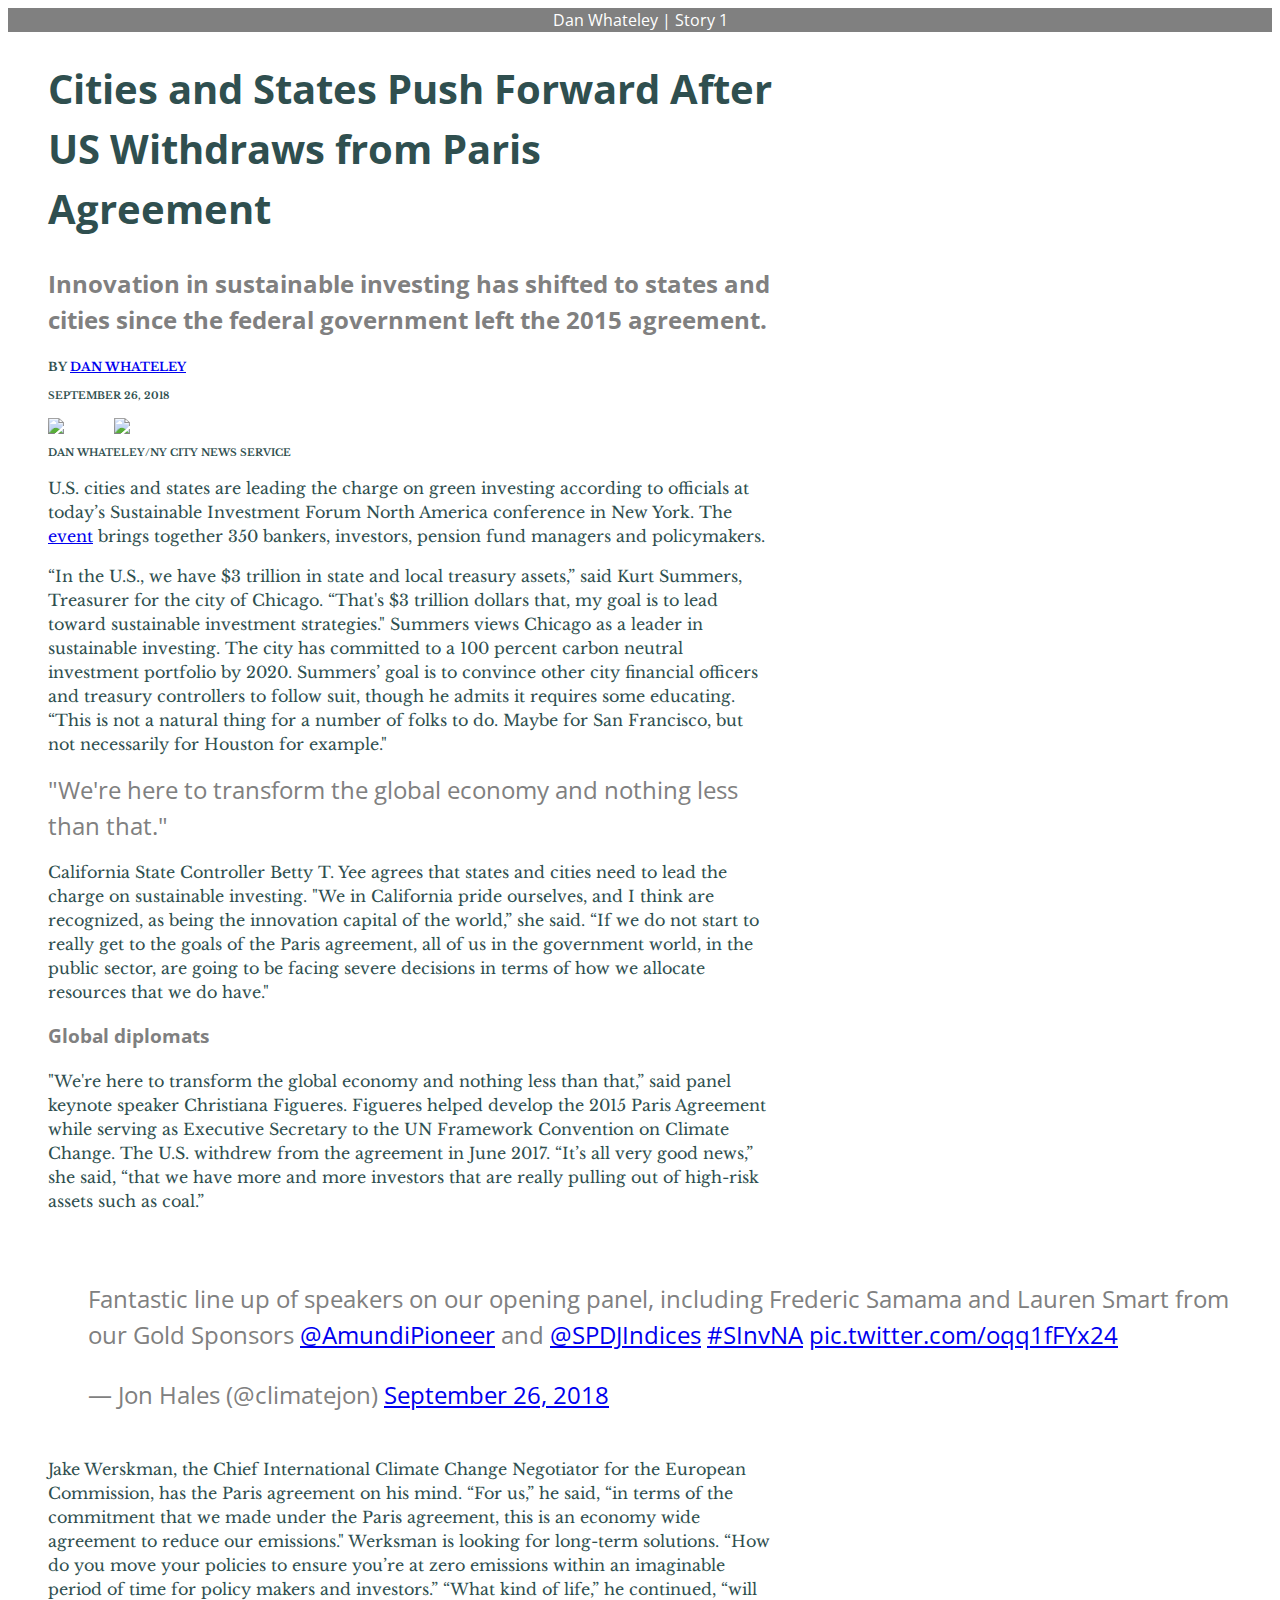
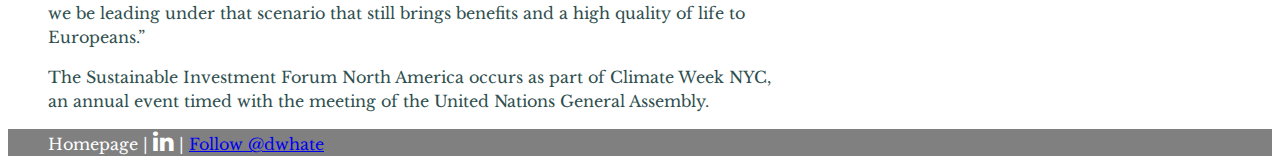
==== story1.html @ 71f42133 "footer updates" ====
<!DOCTYPE html>
<html lang="en">
<head>
  <!-- The content in this title will show up in the browser tab -->
<title>
Sustainable Investing</title>
<!--In here I put my CSS link -->
<link href="CSS/styles.css" rel="stylesheet">
<!-- The below establishes my font family -->
<link href="https://fonts.googleapis.com/css?family=Libre+Baskerville|Open+Sans:300" rel="stylesheet">
<!-- Footer icons -->
<link rel="stylesheet" href="https://cdnjs.cloudflare.com/ajax/libs/font-awesome/4.7.0/css/font-awesome.min.css">
<meta name="viewport" content"width=device-width, initial-scale=1.0">
</head>
<header>
  <div><a class="link" href="index.html">Dan Whateley</a> | <a class="link" href="story1.html">Story 1</a></div>
</header>
<body>
<h1>Cities and States Push Forward After US Withdraws from Paris Agreement</h1>
<h2>Innovation in sustainable investing has shifted to states and cities since the federal government left the 2015 agreement.</h2>
<p id="byline">By <a href="http://www.danwhateley.com" target="_blank">Dan Whateley</a></p>
<p id="date">September 26, 2018</p>
<!-- Practicing adding two images side-by-side-->
<img id="sidebyside" border="0" src="Images/ChristianaFigueres_Panel.jpeg"</img>
<img id="sidebyside2" border="0" src="Images/PatriciaFuller.jpg"</img>
<figcaption id="photocredit">DAN WHATELEY/NY CITY NEWS SERVICE</figcaption>
<p class="articletext"> U.S. cities and states are leading the charge on green investing according to officials at today’s Sustainable Investment Forum North America conference in New York. The <a href="https://events.climateaction.org/sustainable-investment-forum-north-america/" target="_blank">event</a> brings together 350 bankers, investors, pension fund managers and policymakers.</p>
<p class="articletext">“In the U.S., we have $3 trillion in state and local treasury assets,” said Kurt Summers, Treasurer for the city of Chicago. “That's $3 trillion dollars that, my goal is to lead toward sustainable investment strategies." Summers views Chicago as a leader in sustainable investing. The city has committed to a 100 percent carbon neutral investment portfolio by 2020. Summers’ goal is to convince other city financial officers and treasury controllers to follow suit, though he admits it requires some educating. “This is not a natural thing for a number of folks to do. Maybe for San Francisco, but not necessarily for Houston for example."</p>
<blockquote id="blockquoteborder">
"We're here to transform the global economy and nothing less than that."</blockquote>
<p class="articletext"> California State Controller Betty T. Yee agrees that states and cities need to lead the charge on sustainable investing. "We in California pride ourselves, and I think are recognized, as being the innovation capital of the world,” she said. “If we do not start to really get to the goals of the Paris agreement, all of us in the government world, in the public sector, are going to be facing severe decisions in terms of how we allocate resources that we do have."</p>
<h3>Global diplomats</h3>
<p class="articletext"> "We're here to transform the global economy and nothing less than that,” said panel keynote speaker Christiana Figueres. Figueres helped develop the 2015 Paris Agreement while serving as Executive Secretary to the UN Framework Convention on Climate Change. The U.S. withdrew from the agreement in June 2017. “It’s all very good news,” she said, “that we have more and more investors that are really pulling out of high-risk assets such as coal.”</p>
</body>
<!-- This is for my Twitter embed -->
<blockquote class="twitter-tweet" data-lang="en"><p lang="en" dir="ltr">Fantastic line up of speakers on our opening panel, including Frederic Samama and Lauren Smart from our Gold Sponsors <a href="https://twitter.com/AmundiPioneer?ref_src=twsrc%5Etfw">@AmundiPioneer</a> and <a href="https://twitter.com/SPDJIndices?ref_src=twsrc%5Etfw">@SPDJIndices</a> <a href="https://twitter.com/hashtag/SInvNA?src=hash&amp;ref_src=twsrc%5Etfw">#SInvNA</a> <a href="https://t.co/oqq1fFYx24">pic.twitter.com/oqq1fFYx24</a></p>&mdash; Jon Hales (@climatejon) <a href="https://twitter.com/climatejon/status/1044941467486236674?ref_src=twsrc%5Etfw">September 26, 2018</a></blockquote>
<script async src="https://platform.twitter.com/widgets.js" charset="utf-8"></script>
<p class="articletext">Jake Werskman, the Chief International Climate Change Negotiator for the European Commission, has the Paris agreement on his mind. “For us,” he said, “in terms of the commitment that we made under the Paris agreement, this is an economy wide agreement to reduce our emissions." Werksman is looking for long-term solutions. “How do you move your policies to ensure you’re at zero emissions within an imaginable period of time for policy makers and investors.” “What kind of life,” he continued, “will we be leading under that scenario that still brings benefits and a high quality of life to Europeans.”</p>
<p class="articletext">The Sustainable Investment Forum North America occurs as part of Climate Week NYC, an annual event timed with the meeting of the United Nations General Assembly.</p>
<footer>
<nav class="footer"><a class="link" href="index.html">Homepage</a> | <a class="link" href="https://www.linkedin.com/in/danwhateley/" target="_blank"><i style="font-size:24px" class="fa">&#xf0e1;</i></a> | <a href="https://twitter.com/dwhate?ref_src=twsrc%5Etfw" class="twitter-follow-button" data-show-count="false">Follow @dwhate</a><script async src="https://platform.twitter.com/widgets.js" charset="utf-8"></script> 
</nav>
</footer>
</html>
---- CSS/styles.css ----
/* CSS COMMENT EXAMPLE */

html {
  box-sizing: border-box;
}
*, *:before, *:after {
  box-sizing: inherit;
}
header {
  background-color: gray;
  background-size: cover;
  color: white;
  font-family: 'Open Sans', sans-serif;
  text-align: center;
}
h1 {color: darkslategray;
  font-size: 40px;
  font-weight: bold;
  font-family: 'Open Sans', sans-serif;
  padding-left: 40px;
  padding-right: 500px;

}
h2, blockquote {color: gray;
  text-align: "center";
  font-size: 24px;
  font-family: 'Open Sans', sans-serif;
  padding-left: 40px;
  padding-right: 500px;

}
body {color: darkslategray;
  font-size: 16px;
  line-height: 1.5;
  font-family: 'Libre Baskerville', serif;
}
img {max-width: 50%;
    max-height: auto;
    padding-left: 20px;
  }

h3 {
    color: gray;
    font-weight: bold;
    font-family: 'Open Sans', sans-serif;
    padding-left: 40px;
}
#byline {
  text-transform: uppercase;
  font-size: 12px;
  font-family: 'Libre Baskerville', serif;
  font-weight: bold;
  padding-left: 40px;
}

#date {
  text-transform: uppercase;
  font-size: 10px;
  font-family: 'Libre Baskerville', serif;
  font-weight: bold;
  padding-left: 40px;
}
#photocredit {
  text-transform: uppercase;
  font-size: 10px;
  font-family: 'Libre Baskerville', serif;
  font-weight: bold;
  padding-left: 40px;
}
.articletext {
  padding-left: 40px;
  padding-right: 500px;
}
/*Social Buttons for footer */
.twitter-tweet {
  padding: 20px 0px 20px 40px;
}
#sidebyside {
   width: 35%;
   padding: 5px;
   padding-left: 40px;
 }
 #sidebyside2 {
    width: 27%;
    padding: 5px;
    padding-left: 40px;
  }
.footer {
  padding-left: 40px;
  background-color: gray;
  color: white;
  background-size: contain;
}

#blockquoteborder {
  margin: auto;
  margin-color: darkslategray;
}
.link {
  color: inherit;
  text-decoration: none;
}
#portrait {
  border-radius: 50%;
  filter: grayscale(100%);
  width:20%;
  height: auto;
}
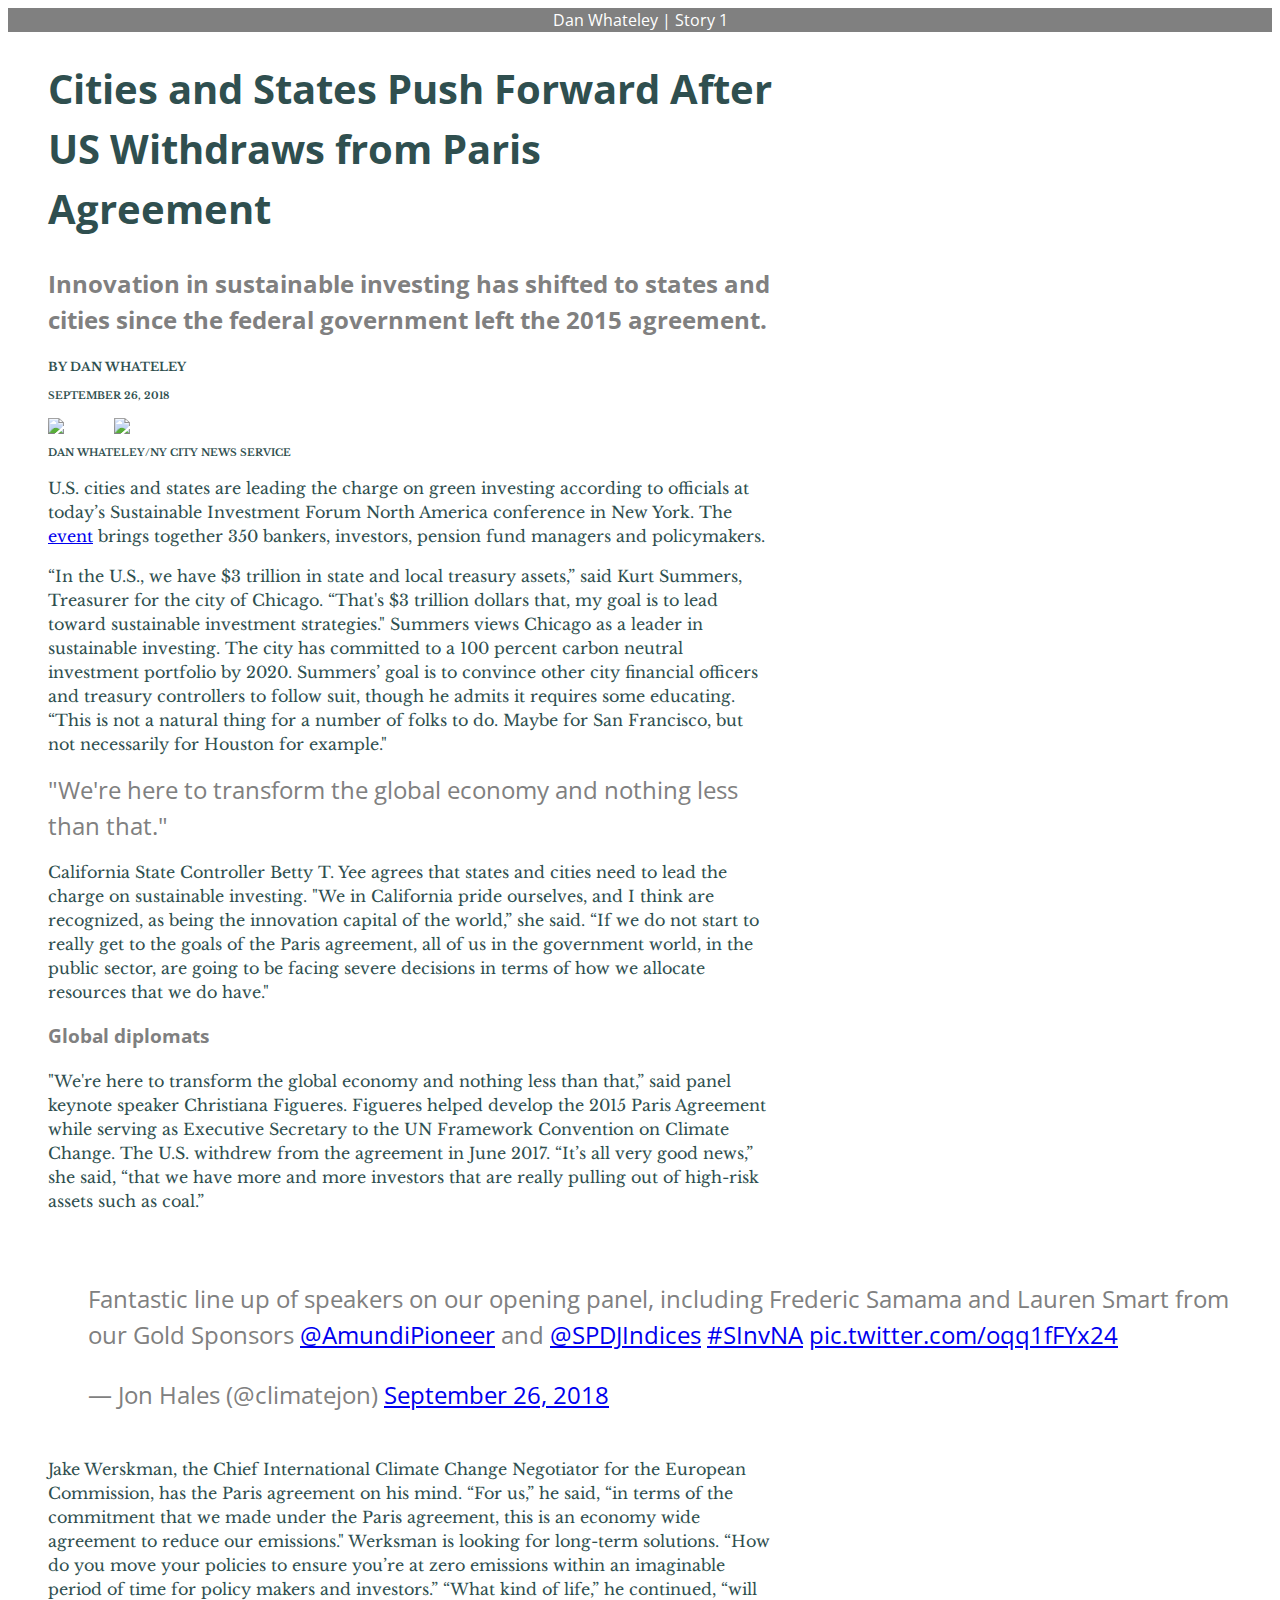
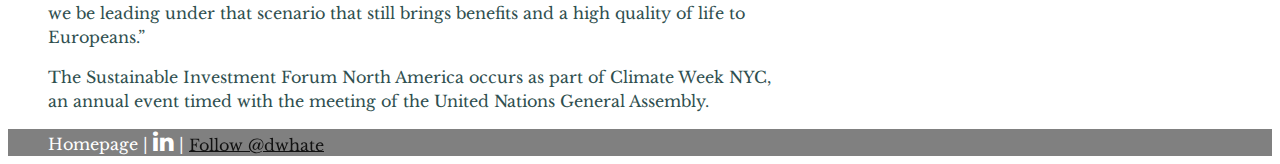
==== commit 8f99f281: "Updated byline class" ====
--- a/story1.html
+++ b/story1.html
@@ -18,7 +18,7 @@
 <body>
 <h1>Cities and States Push Forward After US Withdraws from Paris Agreement</h1>
 <h2>Innovation in sustainable investing has shifted to states and cities since the federal government left the 2015 agreement.</h2>
-<p id="byline">By <a href="http://www.danwhateley.com" target="_blank">Dan Whateley</a></p>
+<p id="byline">By <a class="link" href="http://www.danwhateley.com" target="_blank">Dan Whateley</a></p>
 <p id="date">September 26, 2018</p>
 <!-- Practicing adding two images side-by-side-->
 <img id="sidebyside" border="0" src="Images/ChristianaFigueres_Panel.jpeg"</img>
@@ -38,7 +38,7 @@
 <p class="articletext">Jake Werskman, the Chief International Climate Change Negotiator for the European Commission, has the Paris agreement on his mind. “For us,” he said, “in terms of the commitment that we made under the Paris agreement, this is an economy wide agreement to reduce our emissions." Werksman is looking for long-term solutions. “How do you move your policies to ensure you’re at zero emissions within an imaginable period of time for policy makers and investors.” “What kind of life,” he continued, “will we be leading under that scenario that still brings benefits and a high quality of life to Europeans.”</p>
 <p class="articletext">The Sustainable Investment Forum North America occurs as part of Climate Week NYC, an annual event timed with the meeting of the United Nations General Assembly.</p>
 <footer>
-<nav class="footer"><a class="link" href="index.html">Homepage</a> | <a class="link" href="https://www.linkedin.com/in/danwhateley/" target="_blank"><i style="font-size:24px" class="fa">&#xf0e1;</i></a> | <a href="https://twitter.com/dwhate?ref_src=twsrc%5Etfw" class="twitter-follow-button" data-show-count="false">Follow @dwhate</a><script async src="https://platform.twitter.com/widgets.js" charset="utf-8"></script> 
+<nav class="footer"><a class="link" href="index.html">Homepage</a> | <a class="link" href="https://www.linkedin.com/in/danwhateley/" target="_blank"><i style="font-size:24px" class="fa">&#xf0e1;</i></a> | <a href="https://twitter.com/dwhate?ref_src=twsrc%5Etfw" class="twitter-follow-button" data-show-count="false">Follow @dwhate</a><script async src="https://platform.twitter.com/widgets.js" charset="utf-8"></script>
 </nav>
 </footer>
 </html>
--- a/CSS/styles.css
+++ b/CSS/styles.css
@@ -6,6 +6,7 @@
 *, *:before, *:after {
   box-sizing: inherit;
 }
+/*This will set a background and font for my header */
 header {
   background-color: gray;
   background-size: cover;
@@ -13,6 +14,7 @@
   font-family: 'Open Sans', sans-serif;
   text-align: center;
 }
+/* This establishes styles for my story headline */
 h1 {color: darkslategray;
   font-size: 40px;
   font-weight: bold;
@@ -72,6 +74,11 @@
   padding-right: 500px;
 }
 /*Social Buttons for footer */
+.twitter-follow-button {
+  padding-top: 2.5px;
+  filter: grayscale(100%);
+
+}
 .twitter-tweet {
   padding: 20px 0px 20px 40px;
 }
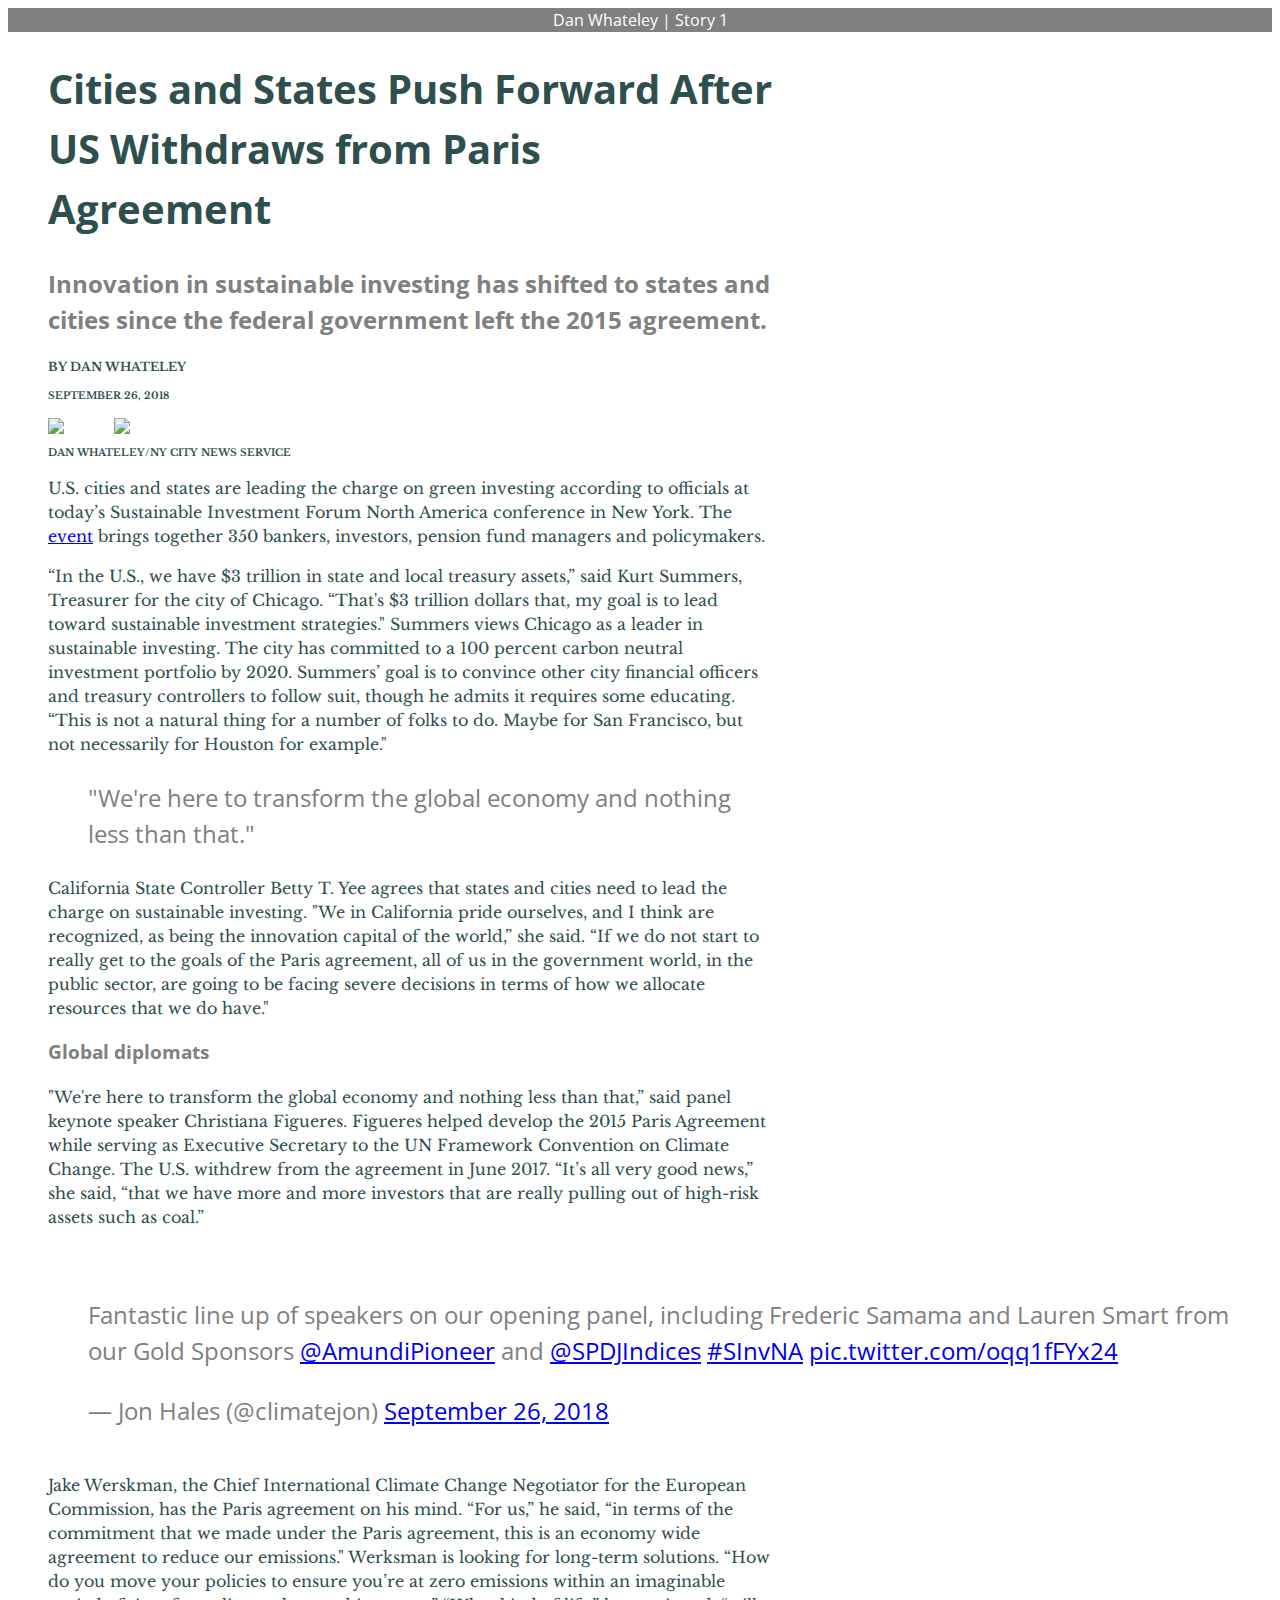
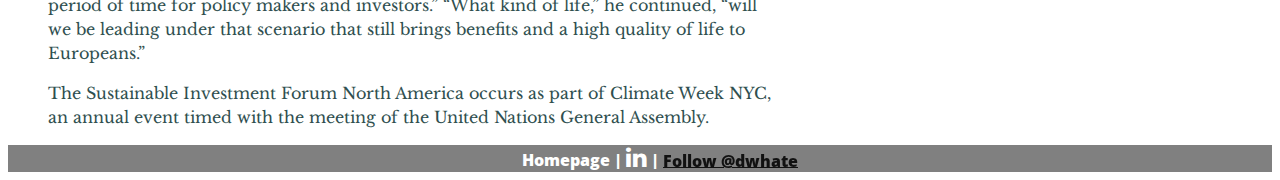
==== commit ec005b0d: "Favicon" ====
--- a/story1.html
+++ b/story1.html
@@ -10,6 +10,24 @@
 <link href="https://fonts.googleapis.com/css?family=Libre+Baskerville|Open+Sans:300" rel="stylesheet">
 <!-- Footer icons -->
 <link rel="stylesheet" href="https://cdnjs.cloudflare.com/ajax/libs/font-awesome/4.7.0/css/font-awesome.min.css">
+<!--Favicon code below -->
+<link rel="apple-touch-icon" sizes="57x57" href="/apple-icon-57x57.png">
+<link rel="apple-touch-icon" sizes="60x60" href="/apple-icon-60x60.png">
+<link rel="apple-touch-icon" sizes="72x72" href="/apple-icon-72x72.png">
+<link rel="apple-touch-icon" sizes="76x76" href="/apple-icon-76x76.png">
+<link rel="apple-touch-icon" sizes="114x114" href="/apple-icon-114x114.png">
+<link rel="apple-touch-icon" sizes="120x120" href="/apple-icon-120x120.png">
+<link rel="apple-touch-icon" sizes="144x144" href="/apple-icon-144x144.png">
+<link rel="apple-touch-icon" sizes="152x152" href="/apple-icon-152x152.png">
+<link rel="apple-touch-icon" sizes="180x180" href="/apple-icon-180x180.png">
+<link rel="icon" type="image/png" sizes="192x192"  href="/android-icon-192x192.png">
+<link rel="icon" type="image/png" sizes="32x32" href="/favicon-32x32.png">
+<link rel="icon" type="image/png" sizes="96x96" href="/favicon-96x96.png">
+<link rel="icon" type="image/png" sizes="16x16" href="/favicon-16x16.png">
+<link rel="manifest" href="/manifest.json">
+<meta name="msapplication-TileColor" content="#ffffff">
+<meta name="msapplication-TileImage" content="/ms-icon-144x144.png">
+<meta name="theme-color" content="#ffffff">
 <meta name="viewport" content"width=device-width, initial-scale=1.0">
 </head>
 <header>
--- a/CSS/styles.css
+++ b/CSS/styles.css
@@ -22,6 +22,7 @@
   padding-left: 40px;
   padding-right: 500px;
 
+  /* These establish styles for my subheadline and blockquotes */
 }
 h2, blockquote {color: gray;
   text-align: "center";
@@ -47,6 +48,7 @@
     font-family: 'Open Sans', sans-serif;
     padding-left: 40px;
 }
+/* This establishes styles for my byline */
 #byline {
   text-transform: uppercase;
   font-size: 12px;
@@ -54,6 +56,7 @@
   font-weight: bold;
   padding-left: 40px;
 }
+/* This establishes styles for my dates */
 
 #date {
   text-transform: uppercase;
@@ -62,6 +65,8 @@
   font-weight: bold;
   padding-left: 40px;
 }
+/* This establishes styles for my photo captions */
+
 #photocredit {
   text-transform: uppercase;
   font-size: 10px;
@@ -69,6 +74,8 @@
   font-weight: bold;
   padding-left: 40px;
 }
+/* This establishes styles for my article text */
+
 .articletext {
   padding-left: 40px;
   padding-right: 500px;
@@ -79,9 +86,13 @@
   filter: grayscale(100%);
 
 }
+/*Embedded tweet*/
+
 .twitter-tweet {
   padding: 20px 0px 20px 40px;
 }
+/*Side by side photo alignment*/
+
 #sidebyside {
    width: 35%;
    padding: 5px;
@@ -92,24 +103,25 @@
     padding: 5px;
     padding-left: 40px;
   }
+  /*Styles for footer*/
 .footer {
   padding-left: 40px;
   background-color: gray;
+  font-family: 'Open Sans', sans-serif;
+  font-weight: 800;
   color: white;
   background-size: contain;
+  text-align: center;
 }
-
-#blockquoteborder {
-  margin: auto;
-  margin-color: darkslategray;
-}
+/*Remove link formatting*/
 .link {
   color: inherit;
   text-decoration: none;
 }
+/*Create a circular, black and white portrait photo*/
+
 #portrait {
   border-radius: 50%;
   filter: grayscale(100%);
-  width:20%;
-  height: auto;
+  max-width:20%;
 }
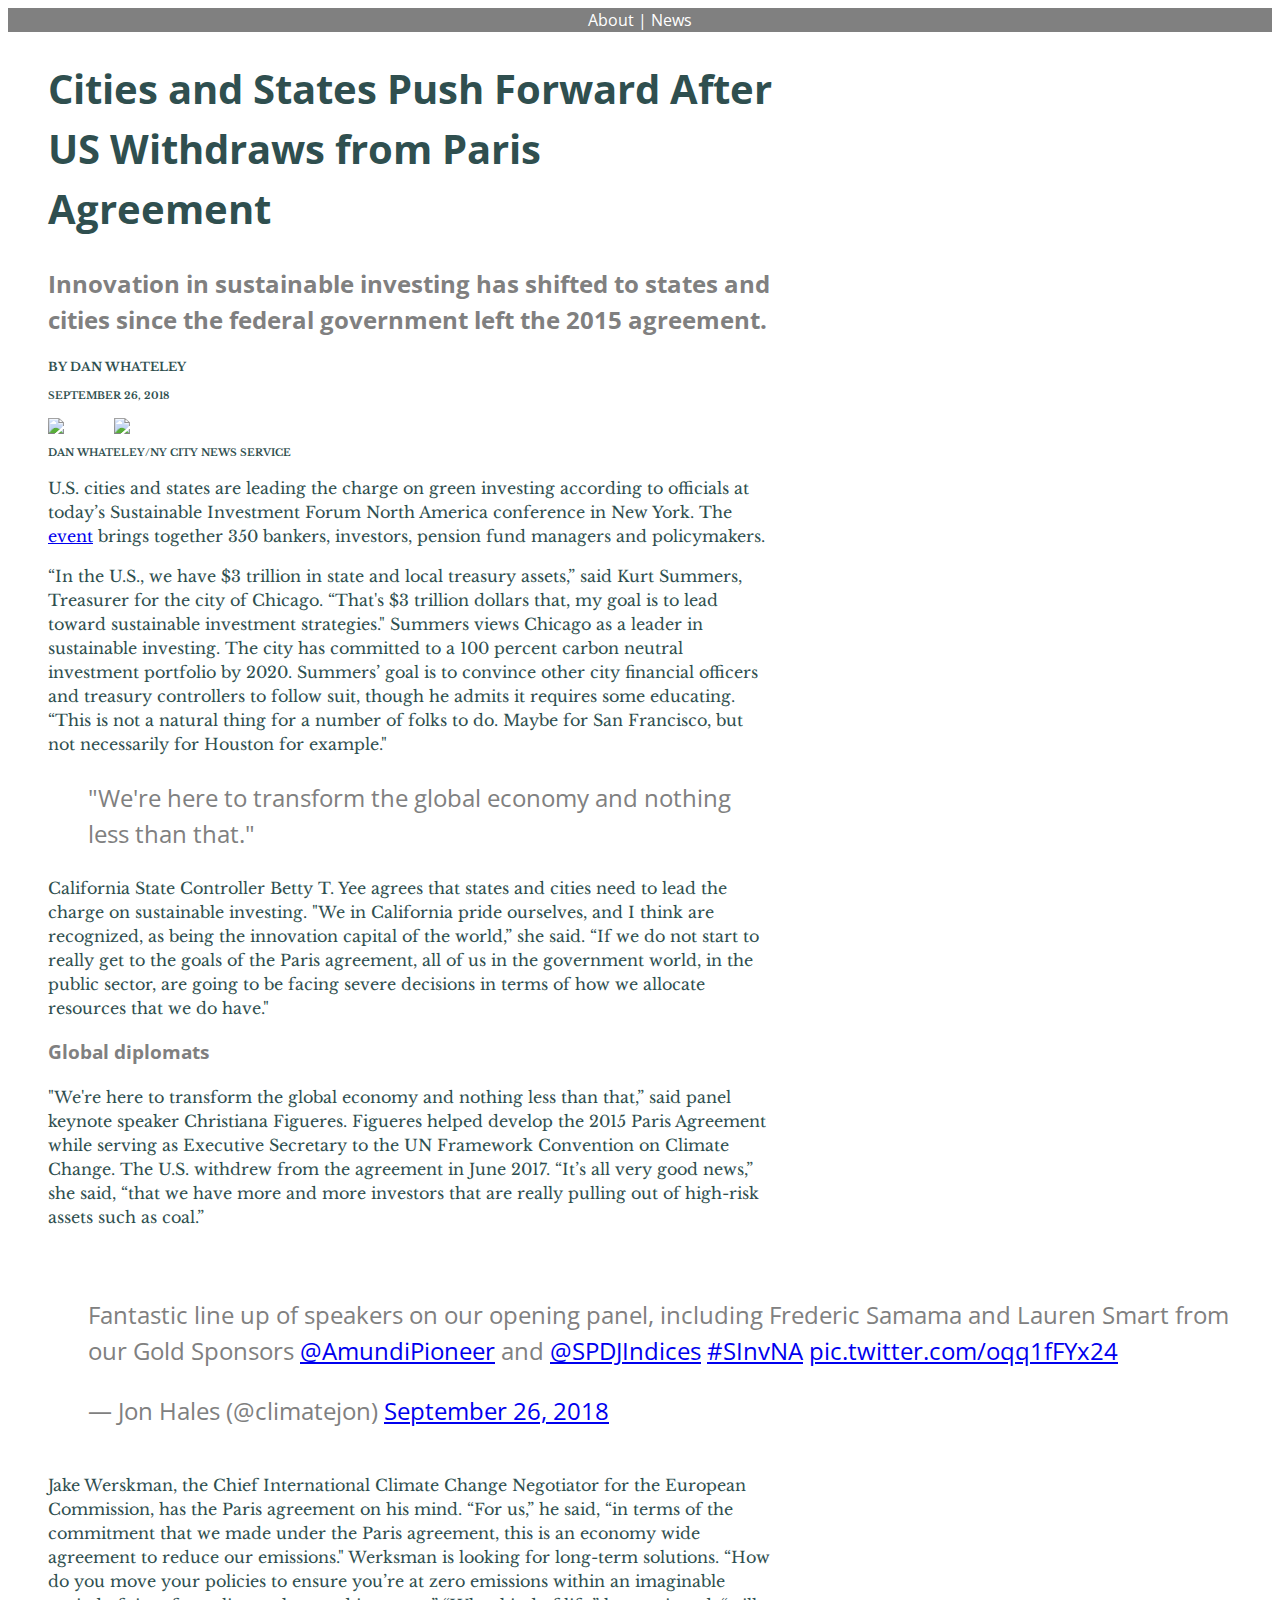
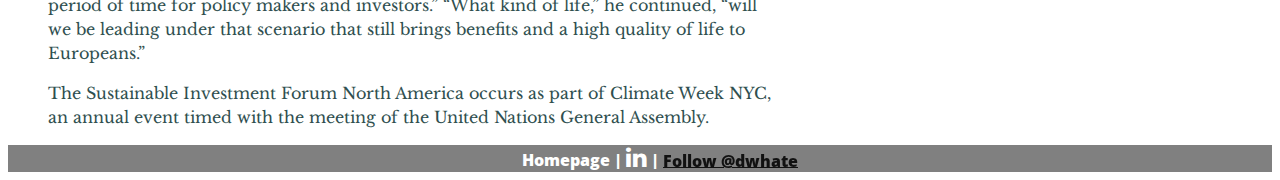
==== commit bc0ac5a1: "New header titles" ====
--- a/story1.html
+++ b/story1.html
@@ -11,19 +11,19 @@
 <!-- Footer icons -->
 <link rel="stylesheet" href="https://cdnjs.cloudflare.com/ajax/libs/font-awesome/4.7.0/css/font-awesome.min.css">
 <!--Favicon code below -->
-<link rel="apple-touch-icon" sizes="57x57" href="/apple-icon-57x57.png">
-<link rel="apple-touch-icon" sizes="60x60" href="/apple-icon-60x60.png">
-<link rel="apple-touch-icon" sizes="72x72" href="/apple-icon-72x72.png">
-<link rel="apple-touch-icon" sizes="76x76" href="/apple-icon-76x76.png">
-<link rel="apple-touch-icon" sizes="114x114" href="/apple-icon-114x114.png">
-<link rel="apple-touch-icon" sizes="120x120" href="/apple-icon-120x120.png">
-<link rel="apple-touch-icon" sizes="144x144" href="/apple-icon-144x144.png">
-<link rel="apple-touch-icon" sizes="152x152" href="/apple-icon-152x152.png">
-<link rel="apple-touch-icon" sizes="180x180" href="/apple-icon-180x180.png">
-<link rel="icon" type="image/png" sizes="192x192"  href="/android-icon-192x192.png">
-<link rel="icon" type="image/png" sizes="32x32" href="/favicon-32x32.png">
-<link rel="icon" type="image/png" sizes="96x96" href="/favicon-96x96.png">
-<link rel="icon" type="image/png" sizes="16x16" href="/favicon-16x16.png">
+<link rel="apple-touch-icon" sizes="57x57" href="Favicon.ico/apple-icon-57x57.png">
+<link rel="apple-touch-icon" sizes="60x60" href="Favicon.ico/apple-icon-60x60.png">
+<link rel="apple-touch-icon" sizes="72x72" href="Favicon.ico/apple-icon-72x72.png">
+<link rel="apple-touch-icon" sizes="76x76" href="Favicon.ico/apple-icon-76x76.png">
+<link rel="apple-touch-icon" sizes="114x114" href="Favicon.ico/apple-icon-114x114.png">
+<link rel="apple-touch-icon" sizes="120x120" href="Favicon.ico/apple-icon-120x120.png">
+<link rel="apple-touch-icon" sizes="144x144" href="Favicon.ico/apple-icon-144x144.png">
+<link rel="apple-touch-icon" sizes="152x152" href="Favicon.ico/apple-icon-152x152.png">
+<link rel="apple-touch-icon" sizes="180x180" href="Favicon.ico/apple-icon-180x180.png">
+<link rel="icon" type="image/png" sizes="192x192"  href="Favicon.ico/android-icon-192x192.png">
+<link rel="icon" type="image/png" sizes="32x32" href="Favicon.ico/favicon-32x32.png">
+<link rel="icon" type="image/png" sizes="96x96" href="Favicon.ico/favicon-96x96.png">
+<link rel="icon" type="image/png" sizes="16x16" href="Favicon.ico/favicon-16x16.png">
 <link rel="manifest" href="/manifest.json">
 <meta name="msapplication-TileColor" content="#ffffff">
 <meta name="msapplication-TileImage" content="/ms-icon-144x144.png">
@@ -31,7 +31,7 @@
 <meta name="viewport" content"width=device-width, initial-scale=1.0">
 </head>
 <header>
-  <div><a class="link" href="index.html">Dan Whateley</a> | <a class="link" href="story1.html">Story 1</a></div>
+  <div><a class="link" href="index.html">About</a> | <a class="link" href="story1.html">News</a></div>
 </header>
 <body>
 <h1>Cities and States Push Forward After US Withdraws from Paris Agreement</h1>
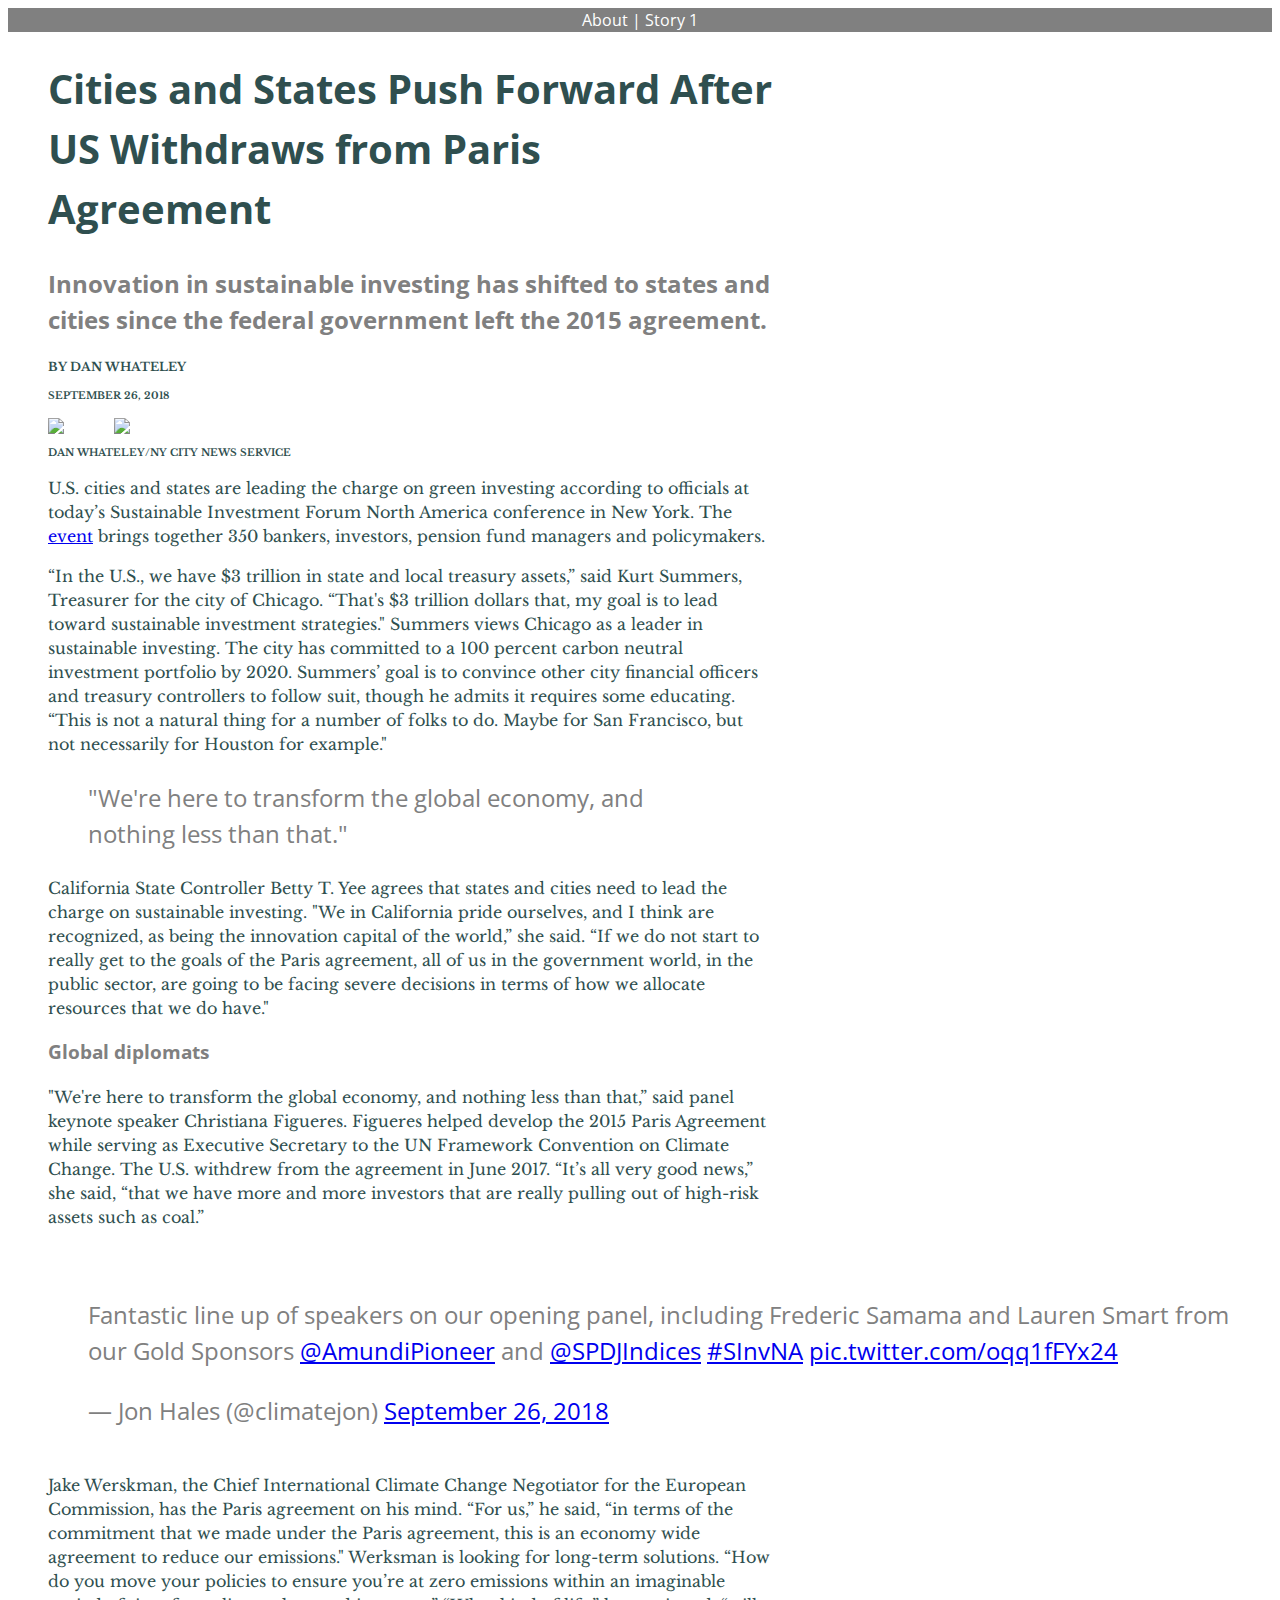
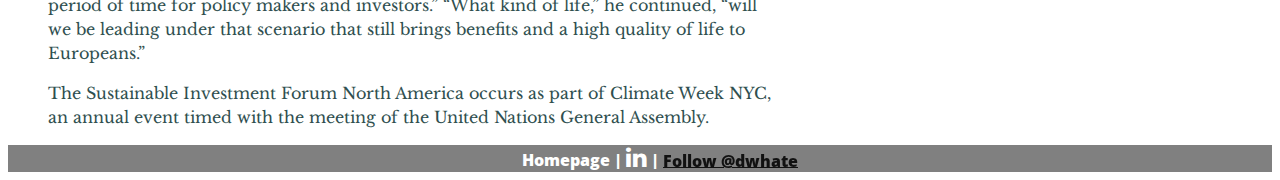
==== commit 68b07eac: "Text edit" ====
--- a/story1.html
+++ b/story1.html
@@ -31,7 +31,7 @@
 <meta name="viewport" content"width=device-width, initial-scale=1.0">
 </head>
 <header>
-  <div><a class="link" href="index.html">About</a> | <a class="link" href="story1.html">News</a></div>
+  <div><a class="link" href="index.html">About</a> | <a class="link" href="story1.html">Story 1</a></div>
 </header>
 <body>
 <h1>Cities and States Push Forward After US Withdraws from Paris Agreement</h1>
@@ -45,10 +45,10 @@
 <p class="articletext"> U.S. cities and states are leading the charge on green investing according to officials at today’s Sustainable Investment Forum North America conference in New York. The <a href="https://events.climateaction.org/sustainable-investment-forum-north-america/" target="_blank">event</a> brings together 350 bankers, investors, pension fund managers and policymakers.</p>
 <p class="articletext">“In the U.S., we have $3 trillion in state and local treasury assets,” said Kurt Summers, Treasurer for the city of Chicago. “That's $3 trillion dollars that, my goal is to lead toward sustainable investment strategies." Summers views Chicago as a leader in sustainable investing. The city has committed to a 100 percent carbon neutral investment portfolio by 2020. Summers’ goal is to convince other city financial officers and treasury controllers to follow suit, though he admits it requires some educating. “This is not a natural thing for a number of folks to do. Maybe for San Francisco, but not necessarily for Houston for example."</p>
 <blockquote id="blockquoteborder">
-"We're here to transform the global economy and nothing less than that."</blockquote>
+"We're here to transform the global economy, and nothing less than that."</blockquote>
 <p class="articletext"> California State Controller Betty T. Yee agrees that states and cities need to lead the charge on sustainable investing. "We in California pride ourselves, and I think are recognized, as being the innovation capital of the world,” she said. “If we do not start to really get to the goals of the Paris agreement, all of us in the government world, in the public sector, are going to be facing severe decisions in terms of how we allocate resources that we do have."</p>
 <h3>Global diplomats</h3>
-<p class="articletext"> "We're here to transform the global economy and nothing less than that,” said panel keynote speaker Christiana Figueres. Figueres helped develop the 2015 Paris Agreement while serving as Executive Secretary to the UN Framework Convention on Climate Change. The U.S. withdrew from the agreement in June 2017. “It’s all very good news,” she said, “that we have more and more investors that are really pulling out of high-risk assets such as coal.”</p>
+<p class="articletext"> "We're here to transform the global economy, and nothing less than that,” said panel keynote speaker Christiana Figueres. Figueres helped develop the 2015 Paris Agreement while serving as Executive Secretary to the UN Framework Convention on Climate Change. The U.S. withdrew from the agreement in June 2017. “It’s all very good news,” she said, “that we have more and more investors that are really pulling out of high-risk assets such as coal.”</p>
 </body>
 <!-- This is for my Twitter embed -->
 <blockquote class="twitter-tweet" data-lang="en"><p lang="en" dir="ltr">Fantastic line up of speakers on our opening panel, including Frederic Samama and Lauren Smart from our Gold Sponsors <a href="https://twitter.com/AmundiPioneer?ref_src=twsrc%5Etfw">@AmundiPioneer</a> and <a href="https://twitter.com/SPDJIndices?ref_src=twsrc%5Etfw">@SPDJIndices</a> <a href="https://twitter.com/hashtag/SInvNA?src=hash&amp;ref_src=twsrc%5Etfw">#SInvNA</a> <a href="https://t.co/oqq1fFYx24">pic.twitter.com/oqq1fFYx24</a></p>&mdash; Jon Hales (@climatejon) <a href="https://twitter.com/climatejon/status/1044941467486236674?ref_src=twsrc%5Etfw">September 26, 2018</a></blockquote>
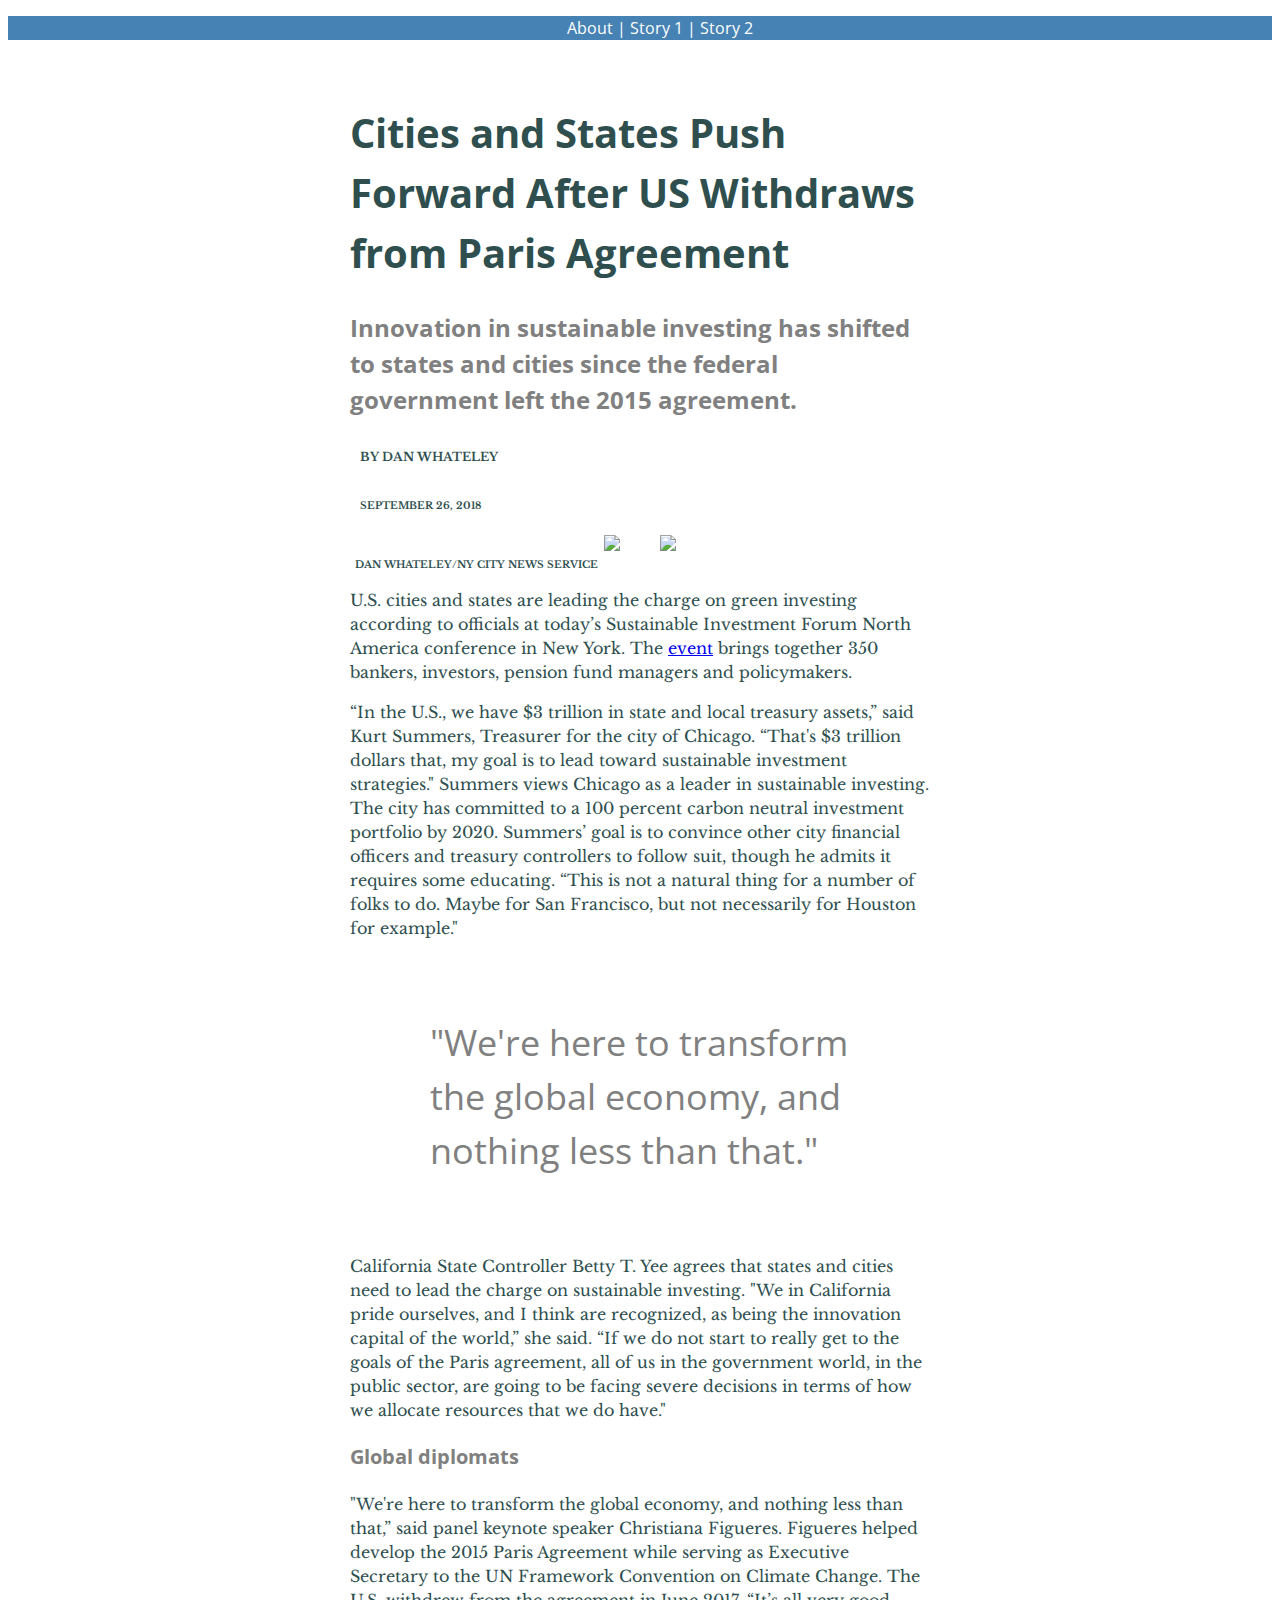
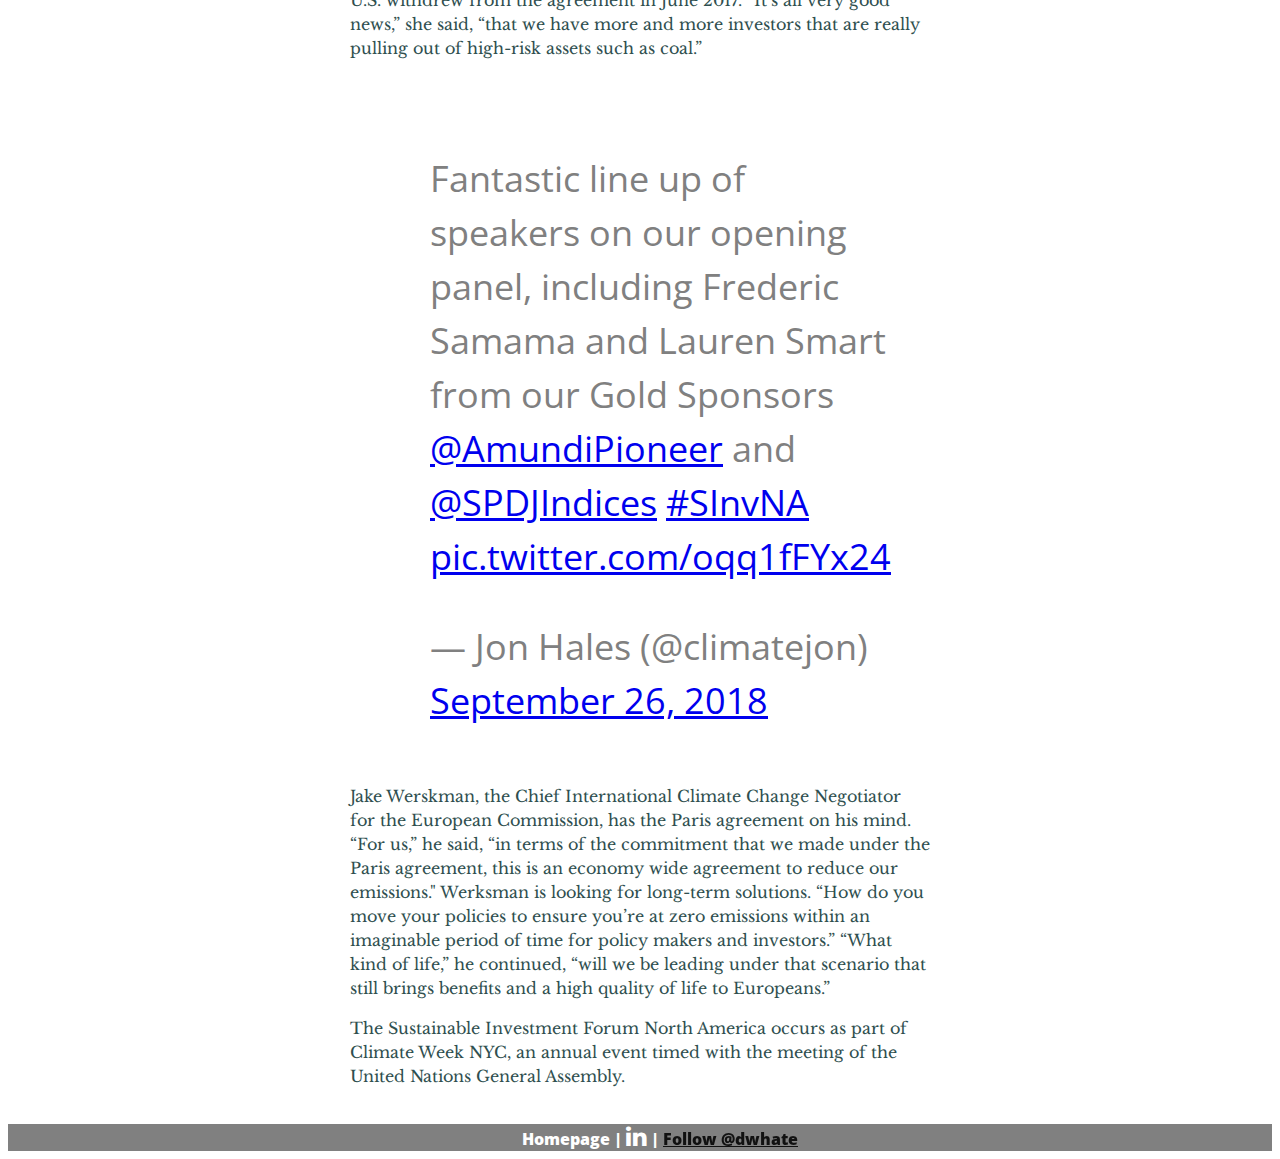
==== commit f4b63678: "New page" ====
--- a/story1.html
+++ b/story1.html
@@ -4,6 +4,8 @@
   <!-- The content in this title will show up in the browser tab -->
 <title>
 Sustainable Investing</title>
+<!--In here I put my Normalize CSS link -->
+<link href="CSS/normalize.css" rel="stylesheet">
 <!--In here I put my CSS link -->
 <link href="CSS/styles.css" rel="stylesheet">
 <!-- The below establishes my font family -->
@@ -30,31 +32,57 @@
 <meta name="theme-color" content="#ffffff">
 <meta name="viewport" content"width=device-width, initial-scale=1.0">
 </head>
+
+<body>
 <header>
-  <div><a class="link" href="index.html">About</a> | <a class="link" href="story1.html">Story 1</a></div>
+  <nav>
+    <ul>
+      <li><a class="link" href="index.html">About</a></li> |
+      <li><a class="link" href="story1.html">Story 1</a></li> |
+      <li><a class="link" href="story2.html">Story 2</a></li>
+    </ul>
+  </nav>
+
 </header>
-<body>
-<h1>Cities and States Push Forward After US Withdraws from Paris Agreement</h1>
-<h2>Innovation in sustainable investing has shifted to states and cities since the federal government left the 2015 agreement.</h2>
-<p id="byline">By <a class="link" href="http://www.danwhateley.com" target="_blank">Dan Whateley</a></p>
-<p id="date">September 26, 2018</p>
-<!-- Practicing adding two images side-by-side-->
-<img id="sidebyside" border="0" src="Images/ChristianaFigueres_Panel.jpeg"</img>
-<img id="sidebyside2" border="0" src="Images/PatriciaFuller.jpg"</img>
-<figcaption id="photocredit">DAN WHATELEY/NY CITY NEWS SERVICE</figcaption>
-<p class="articletext"> U.S. cities and states are leading the charge on green investing according to officials at today’s Sustainable Investment Forum North America conference in New York. The <a href="https://events.climateaction.org/sustainable-investment-forum-north-america/" target="_blank">event</a> brings together 350 bankers, investors, pension fund managers and policymakers.</p>
-<p class="articletext">“In the U.S., we have $3 trillion in state and local treasury assets,” said Kurt Summers, Treasurer for the city of Chicago. “That's $3 trillion dollars that, my goal is to lead toward sustainable investment strategies." Summers views Chicago as a leader in sustainable investing. The city has committed to a 100 percent carbon neutral investment portfolio by 2020. Summers’ goal is to convince other city financial officers and treasury controllers to follow suit, though he admits it requires some educating. “This is not a natural thing for a number of folks to do. Maybe for San Francisco, but not necessarily for Houston for example."</p>
-<blockquote id="blockquoteborder">
+
+
+
+<article>
+  <h1>Cities and States Push Forward After US Withdraws from Paris Agreement</h1>
+  <h2>Innovation in sustainable investing has shifted to states and cities since the federal government left the 2015 agreement.</h2>
+  <p id="byline">By <a class="link" href="http://www.danwhateley.com" target="_blank">Dan Whateley</a></p>
+  <p id="date">September 26, 2018</p>
+
+<!-- Practicing adding two images side-by-side, inside a section container -->
+
+<section class="imagescontainer">
+  <figure>
+    <img src="Images/SpeakerCloseup.jpg">
+  </figure>
+  <figure>
+    <img src="Images/PodiumCloseup.jpg">
+  </figure>
+</section>
+<figcaption class="photocredit">
+  DAN WHATELEY/NY CITY NEWS SERVICE
+</figcaption>
+
+<p> U.S. cities and states are leading the charge on green investing according to officials at today’s Sustainable Investment Forum North America conference in New York. The <a href="https://events.climateaction.org/sustainable-investment-forum-north-america/" target="_blank">event</a> brings together 350 bankers, investors, pension fund managers and policymakers.</p>
+<p>“In the U.S., we have $3 trillion in state and local treasury assets,” said Kurt Summers, Treasurer for the city of Chicago. “That's $3 trillion dollars that, my goal is to lead toward sustainable investment strategies." Summers views Chicago as a leader in sustainable investing. The city has committed to a 100 percent carbon neutral investment portfolio by 2020. Summers’ goal is to convince other city financial officers and treasury controllers to follow suit, though he admits it requires some educating. “This is not a natural thing for a number of folks to do. Maybe for San Francisco, but not necessarily for Houston for example."</p>
+<blockquote>
 "We're here to transform the global economy, and nothing less than that."</blockquote>
-<p class="articletext"> California State Controller Betty T. Yee agrees that states and cities need to lead the charge on sustainable investing. "We in California pride ourselves, and I think are recognized, as being the innovation capital of the world,” she said. “If we do not start to really get to the goals of the Paris agreement, all of us in the government world, in the public sector, are going to be facing severe decisions in terms of how we allocate resources that we do have."</p>
+<p> California State Controller Betty T. Yee agrees that states and cities need to lead the charge on sustainable investing. "We in California pride ourselves, and I think are recognized, as being the innovation capital of the world,” she said. “If we do not start to really get to the goals of the Paris agreement, all of us in the government world, in the public sector, are going to be facing severe decisions in terms of how we allocate resources that we do have."</p>
 <h3>Global diplomats</h3>
-<p class="articletext"> "We're here to transform the global economy, and nothing less than that,” said panel keynote speaker Christiana Figueres. Figueres helped develop the 2015 Paris Agreement while serving as Executive Secretary to the UN Framework Convention on Climate Change. The U.S. withdrew from the agreement in June 2017. “It’s all very good news,” she said, “that we have more and more investors that are really pulling out of high-risk assets such as coal.”</p>
+<p> "We're here to transform the global economy, and nothing less than that,” said panel keynote speaker Christiana Figueres. Figueres helped develop the 2015 Paris Agreement while serving as Executive Secretary to the UN Framework Convention on Climate Change. The U.S. withdrew from the agreement in June 2017. “It’s all very good news,” she said, “that we have more and more investors that are really pulling out of high-risk assets such as coal.”</p>
 </body>
 <!-- This is for my Twitter embed -->
 <blockquote class="twitter-tweet" data-lang="en"><p lang="en" dir="ltr">Fantastic line up of speakers on our opening panel, including Frederic Samama and Lauren Smart from our Gold Sponsors <a href="https://twitter.com/AmundiPioneer?ref_src=twsrc%5Etfw">@AmundiPioneer</a> and <a href="https://twitter.com/SPDJIndices?ref_src=twsrc%5Etfw">@SPDJIndices</a> <a href="https://twitter.com/hashtag/SInvNA?src=hash&amp;ref_src=twsrc%5Etfw">#SInvNA</a> <a href="https://t.co/oqq1fFYx24">pic.twitter.com/oqq1fFYx24</a></p>&mdash; Jon Hales (@climatejon) <a href="https://twitter.com/climatejon/status/1044941467486236674?ref_src=twsrc%5Etfw">September 26, 2018</a></blockquote>
 <script async src="https://platform.twitter.com/widgets.js" charset="utf-8"></script>
-<p class="articletext">Jake Werskman, the Chief International Climate Change Negotiator for the European Commission, has the Paris agreement on his mind. “For us,” he said, “in terms of the commitment that we made under the Paris agreement, this is an economy wide agreement to reduce our emissions." Werksman is looking for long-term solutions. “How do you move your policies to ensure you’re at zero emissions within an imaginable period of time for policy makers and investors.” “What kind of life,” he continued, “will we be leading under that scenario that still brings benefits and a high quality of life to Europeans.”</p>
-<p class="articletext">The Sustainable Investment Forum North America occurs as part of Climate Week NYC, an annual event timed with the meeting of the United Nations General Assembly.</p>
+<p>Jake Werskman, the Chief International Climate Change Negotiator for the European Commission, has the Paris agreement on his mind. “For us,” he said, “in terms of the commitment that we made under the Paris agreement, this is an economy wide agreement to reduce our emissions." Werksman is looking for long-term solutions. “How do you move your policies to ensure you’re at zero emissions within an imaginable period of time for policy makers and investors.” “What kind of life,” he continued, “will we be leading under that scenario that still brings benefits and a high quality of life to Europeans.”</p>
+<p>The Sustainable Investment Forum North America occurs as part of Climate Week NYC, an annual event timed with the meeting of the
+  United Nations General Assembly.</p>
+</article>
+
 <footer>
 <nav class="footer"><a class="link" href="index.html">Homepage</a> | <a class="link" href="https://www.linkedin.com/in/danwhateley/" target="_blank"><i style="font-size:24px" class="fa">&#xf0e1;</i></a> | <a href="https://twitter.com/dwhate?ref_src=twsrc%5Etfw" class="twitter-follow-button" data-show-count="false">Follow @dwhate</a><script async src="https://platform.twitter.com/widgets.js" charset="utf-8"></script>
 </nav>
--- a/CSS/styles.css
+++ b/CSS/styles.css
@@ -3,50 +3,111 @@
 html {
   box-sizing: border-box;
 }
+
 *, *:before, *:after {
   box-sizing: inherit;
 }
+
+/*This will set the general rules for what goes on in the body */
+
+body {
+  color: darkslategray;
+  font-size: 16px;
+  font-weight: 400;
+  line-height: 1.5;
+  font-family: 'Libre Baskerville', serif;
+}
+
 /*This will set a background and font for my header */
 header {
-  background-color: gray;
-  background-size: cover;
+  background-color: steelblue;
+  background-size: 500px;
   color: white;
   font-family: 'Open Sans', sans-serif;
   text-align: center;
 }
+
+/*This will define the characteristic of whats in the nav menu */
+nav {
+  width: 100%;
+  font-family: 'Open Sans', sans-serif;
+  text-align: center;
+}
+
+nav li {
+  display: inline;
+}
+
+/* This is where I will define the widh and padding for my article tag */
+article {
+  max-width: 620px;
+  margin: auto;
+  padding: 20px;
+}
+
 /* This establishes styles for my story headline */
-h1 {color: darkslategray;
+h1 {
+  color: darkslategray;
   font-size: 40px;
   font-weight: bold;
   font-family: 'Open Sans', sans-serif;
-  padding-left: 40px;
-  padding-right: 500px;
-
-  /* These establish styles for my subheadline and blockquotes */
-}
-h2, blockquote {color: gray;
+}
+
+/* These establish styles for my subheadline and blockquotes */
+
+h2 {
+  color: gray;
   text-align: "center";
   font-size: 24px;
   font-family: 'Open Sans', sans-serif;
-  padding-left: 40px;
-  padding-right: 500px;
-
-}
-body {color: darkslategray;
-  font-size: 16px;
-  line-height: 1.5;
-  font-family: 'Libre Baskerville', serif;
-}
-img {max-width: 50%;
-    max-height: auto;
-    padding-left: 20px;
-  }
+}
+
+blockquote {
+  color: gray;
+  text-align: "center";
+  font-size: 36px;
+  font-family: 'Open Sans', sans-serif;
+  padding: 40px; /* The rule of TRBLE or top right bottom left */
+}
+
+
+/* Treat everything inside a section container as a block */
+/* IN HERE YOU WILL DEFINE WHAT SORT OF ALIGNEMTN MODEL TO USE
+BOX MODEL, FLOATS OR FLEX */
+.imagescontainer {
+   display: flex;
+   justify-content: center;
+   flex-direction: row;
+}
+
+/* Treat everything inside a figure as a block */
+figure {
+  display: block;
+  margin: 0px;
+  padding: 0px 20px;
+}
+
+/* Images full width of the parent element  */
+img {
+  height: 170px;
+  width: auto;
+}
+
+/* This establishes styles for my photo captions */
+
+.photocredit {
+  text-transform: uppercase;
+  font-size: 10px;
+  font-family: 'Libre Baskerville', serif;
+  font-weight: bold;
+  padding-left: 5px;
+}
 
 h3 {
     color: gray;
     font-weight: bold;
     font-family: 'Open Sans', sans-serif;
-    padding-left: 40px;
+    font-size: 20px;
 }
 /* This establishes styles for my byline */
 #byline {
@@ -54,7 +115,7 @@
   font-size: 12px;
   font-family: 'Libre Baskerville', serif;
   font-weight: bold;
-  padding-left: 40px;
+  padding: 10px;
 }
 /* This establishes styles for my dates */
 
@@ -63,23 +124,10 @@
   font-size: 10px;
   font-family: 'Libre Baskerville', serif;
   font-weight: bold;
-  padding-left: 40px;
-}
-/* This establishes styles for my photo captions */
-
-#photocredit {
-  text-transform: uppercase;
-  font-size: 10px;
-  font-family: 'Libre Baskerville', serif;
-  font-weight: bold;
-  padding-left: 40px;
-}
-/* This establishes styles for my article text */
-
-.articletext {
-  padding-left: 40px;
-  padding-right: 500px;
-}
+  padding: 10px;
+}
+
+
 /*Social Buttons for footer */
 .twitter-follow-button {
   padding-top: 2.5px;
@@ -91,18 +139,7 @@
 .twitter-tweet {
   padding: 20px 0px 20px 40px;
 }
-/*Side by side photo alignment*/
-
-#sidebyside {
-   width: 35%;
-   padding: 5px;
-   padding-left: 40px;
- }
- #sidebyside2 {
-    width: 27%;
-    padding: 5px;
-    padding-left: 40px;
-  }
+
   /*Styles for footer*/
 .footer {
   padding-left: 40px;
@@ -125,3 +162,78 @@
   filter: grayscale(100%);
   max-width:20%;
 }
+.biotext {
+  text-align: center;
+}
+#bioheading {
+  text-align: center;
+}
+
+
+.backgroundphoto {
+ background-size:cover;
+ background-repeat: no-repeat;
+ background-position: top;
+ height: 100%;
+ width: 100%;
+ background-color: black;
+}
+.storytitlewithbackground {
+  -webkit-box-sizing: border-box;
+  -moz-box-sizing: border-box;
+  box-sizing: border-box;
+  width: 100%;
+  height:85%;
+  bottom: 0;
+  display: block;
+  position: absolute;
+  color: #000000;
+  padding: 40px;
+  font-weight: bold;
+}
+
+/*MEDIAQUERIES GIVES SPECIFIC RULES FOR SCREEN THAT ARE SMALLER THAN XXXXXX */
+
+@media (max-width: 700px) {
+  /* Now after that add some styles that will make the page look better at narrower widths and mobile devices.*/
+  li {
+    display: block;
+    padding: 5px;
+  }
+  /*navigation links should sit on top of each other rather than inline*/
+  nav ul li a/*links in nav menu*/
+  {
+    font-size: 12px;
+  }
+  /*font should be smaller when the browser is small */
+  .display/*header h1 story title*/
+  {
+    font-size: 36px;
+  }
+  .summary/*header h2 lead*/
+  {
+    font-size: 18px;
+    margin: 0 auto;
+  }
+  .author/*header h3 byline*/
+  {
+    font-size: 14px;
+  }
+  p {
+    font-size: 16px;
+  }
+  figcaption {
+    font-size: 14px;
+  }
+  blockquote {
+    font-size: 18px;
+  }
+  /*div container for the 3 images and captions, change flex direction to column instead of row
+  so they images align vertical in order up to down */
+  .img-wrapper {
+  display: flex;
+  /* flex-wrap: wrap;  Delete this one after testing mediaqueries for images*/
+  flex-direction: column;/*align vertically image after image*/
+  justify-content: space-between;
+}
+}
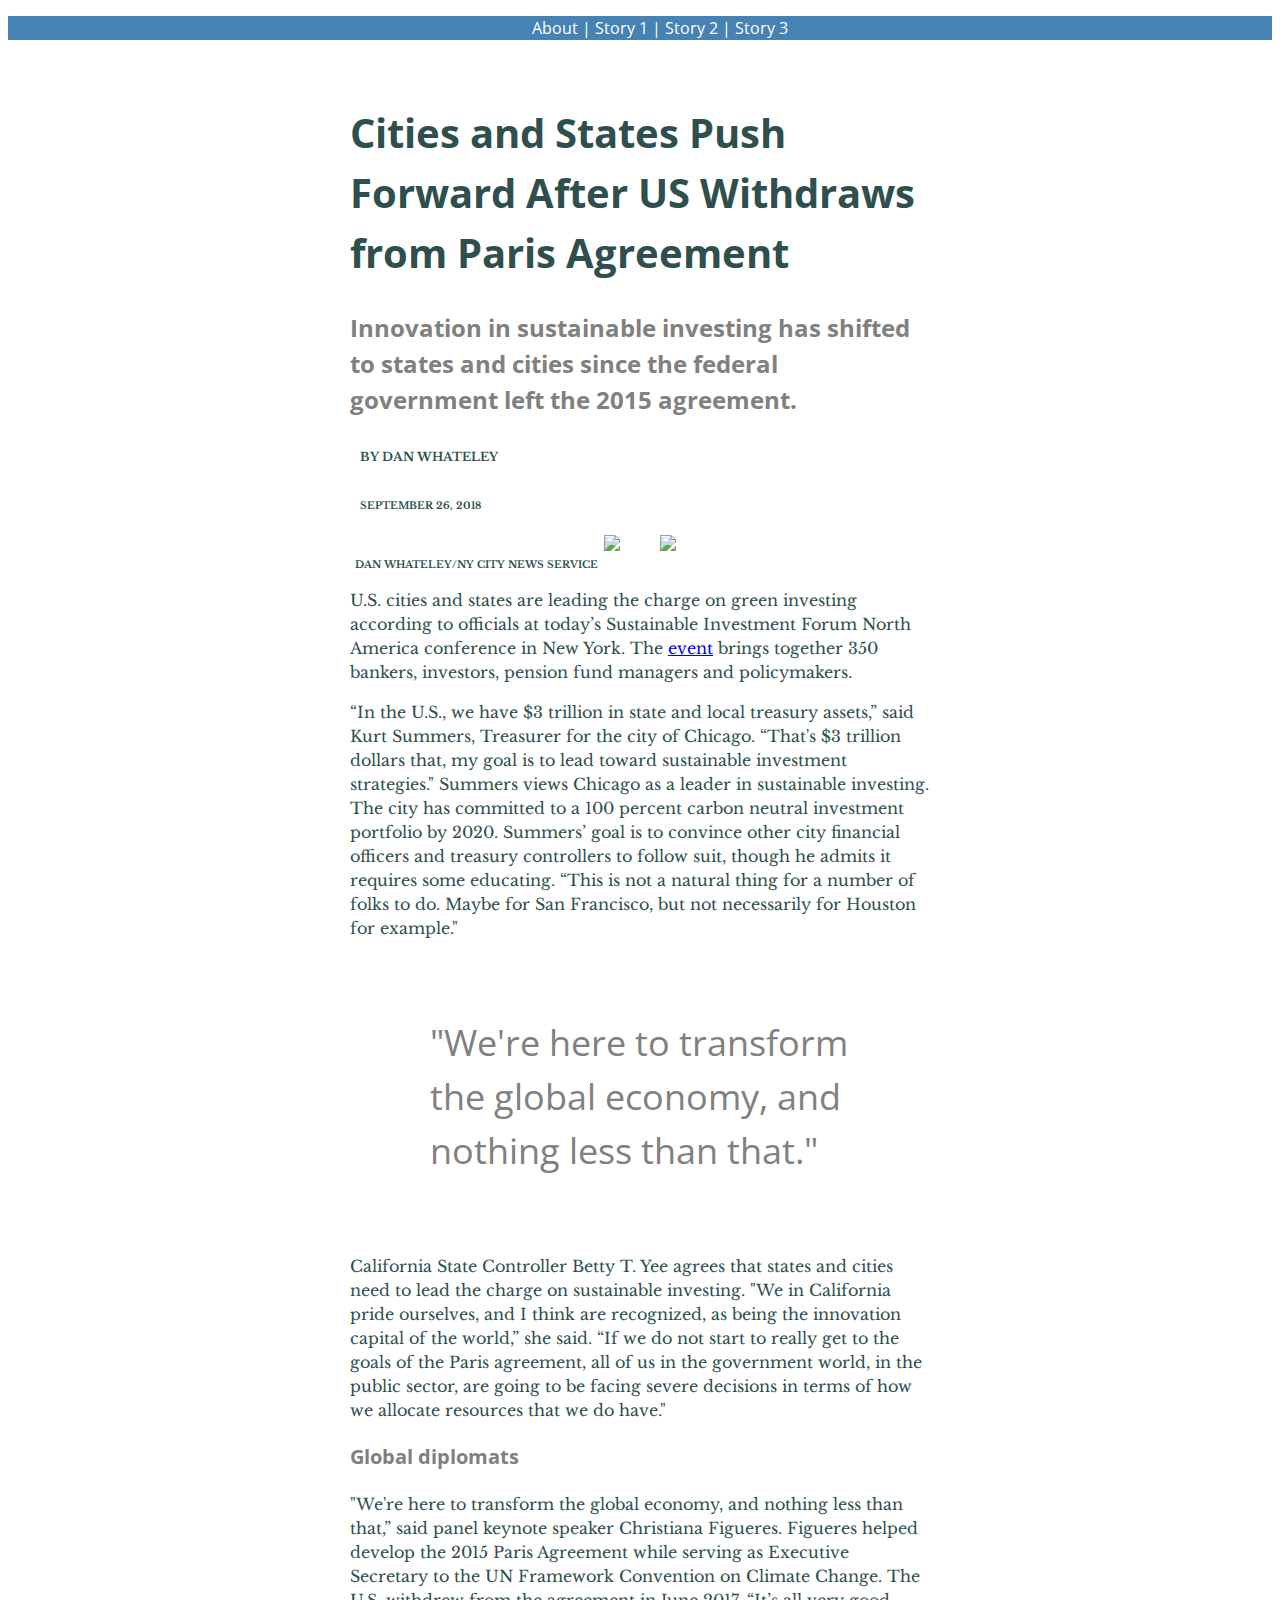
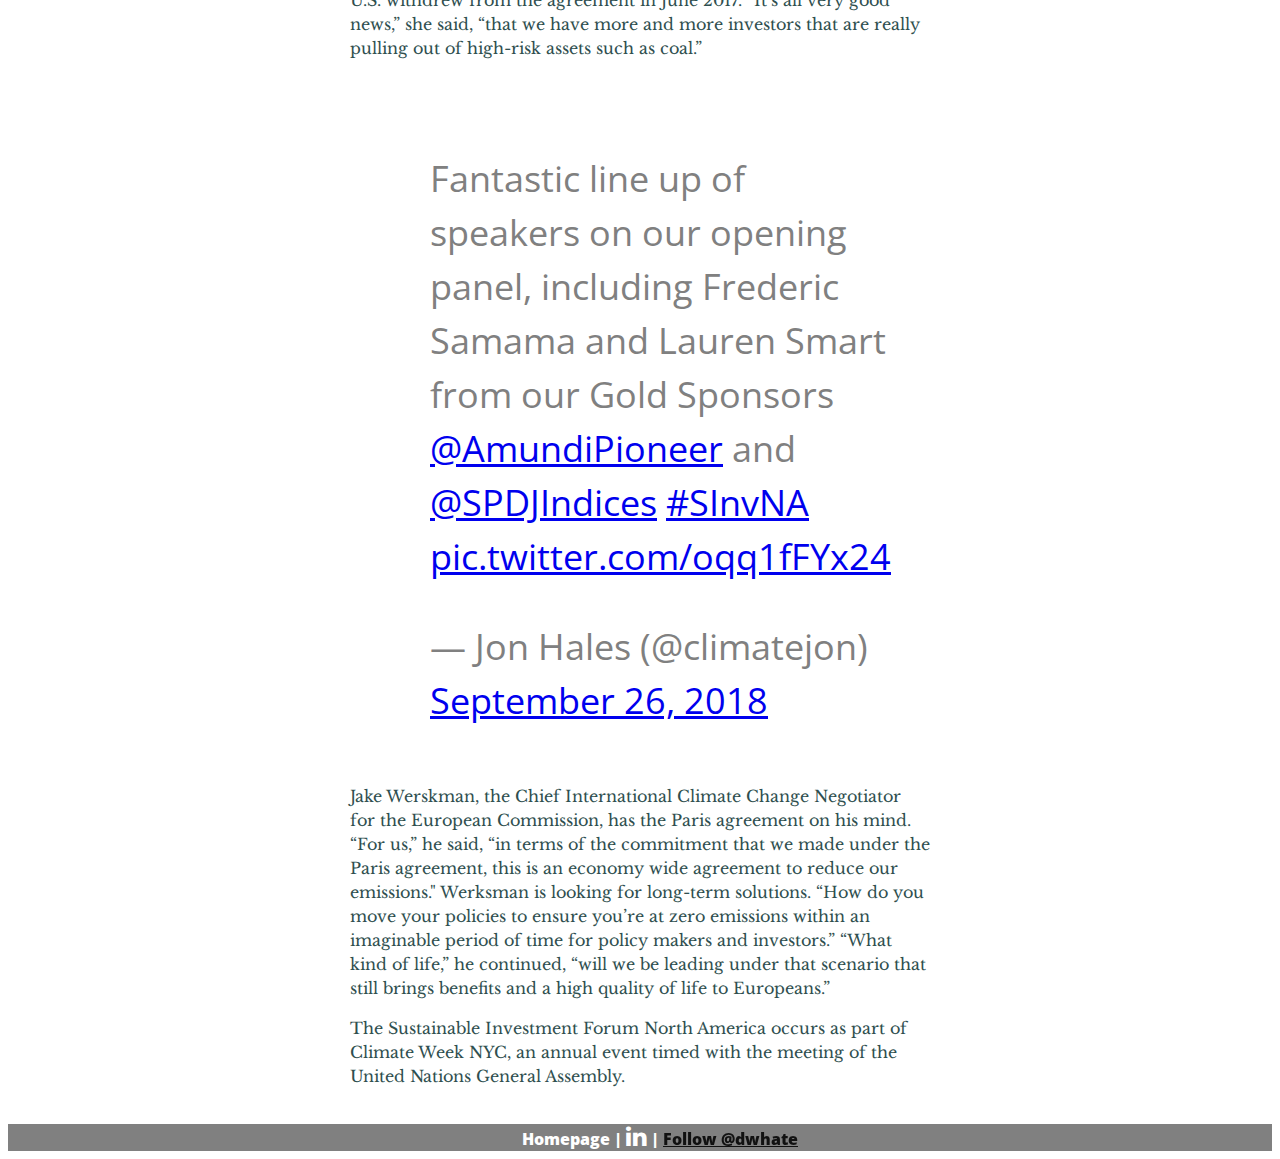
==== commit 3f9e3038: "new story page (story 3)" ====
--- a/story1.html
+++ b/story1.html
@@ -39,7 +39,8 @@
     <ul>
       <li><a class="link" href="index.html">About</a></li> |
       <li><a class="link" href="story1.html">Story 1</a></li> |
-      <li><a class="link" href="story2.html">Story 2</a></li>
+      <li><a class="link" href="story2.html">Story 2</a></li> |
+      <li><a class="link" href="story3.html">Story 3</a></li>
     </ul>
   </nav>
 
--- a/CSS/styles.css
+++ b/CSS/styles.css
@@ -96,7 +96,6 @@
 /* This establishes styles for my photo captions */
 
 .photocredit {
-  text-transform: uppercase;
   font-size: 10px;
   font-family: 'Libre Baskerville', serif;
   font-weight: bold;
@@ -117,6 +116,9 @@
   font-weight: bold;
   padding: 10px;
 }
+#byline:hover {
+  color: steelblue;
+}
 /* This establishes styles for my dates */
 
 #date {
@@ -171,17 +173,10 @@
 
 
 .backgroundphoto {
- background-size:cover;
- background-repeat: no-repeat;
- background-position: top;
  height: 100%;
  width: 100%;
- background-color: black;
 }
 .storytitlewithbackground {
-  -webkit-box-sizing: border-box;
-  -moz-box-sizing: border-box;
-  box-sizing: border-box;
   width: 100%;
   height:85%;
   bottom: 0;
@@ -191,7 +186,30 @@
   padding: 40px;
   font-weight: bold;
 }
-
+#bodegastory {
+  width: 100%;
+  height:5%;
+  bottom: 0;
+  display: block;
+  position: absolute;
+  font-weight: bold;
+  color: white;
+}
+
+#citibike {
+  width: 100%;
+  height:0%;
+  bottom: 0;
+  display: block;
+  position: absolute;
+  font-weight: bold;
+  color: white;
+}
+#centerphoto {
+  justify-content: center;
+  width: 100%;
+  height: 100%;
+}
 /*MEDIAQUERIES GIVES SPECIFIC RULES FOR SCREEN THAT ARE SMALLER THAN XXXXXX */
 
 @media (max-width: 700px) {
@@ -223,7 +241,7 @@
     font-size: 16px;
   }
   figcaption {
-    font-size: 14px;
+    font-size: 8px;
   }
   blockquote {
     font-size: 18px;
